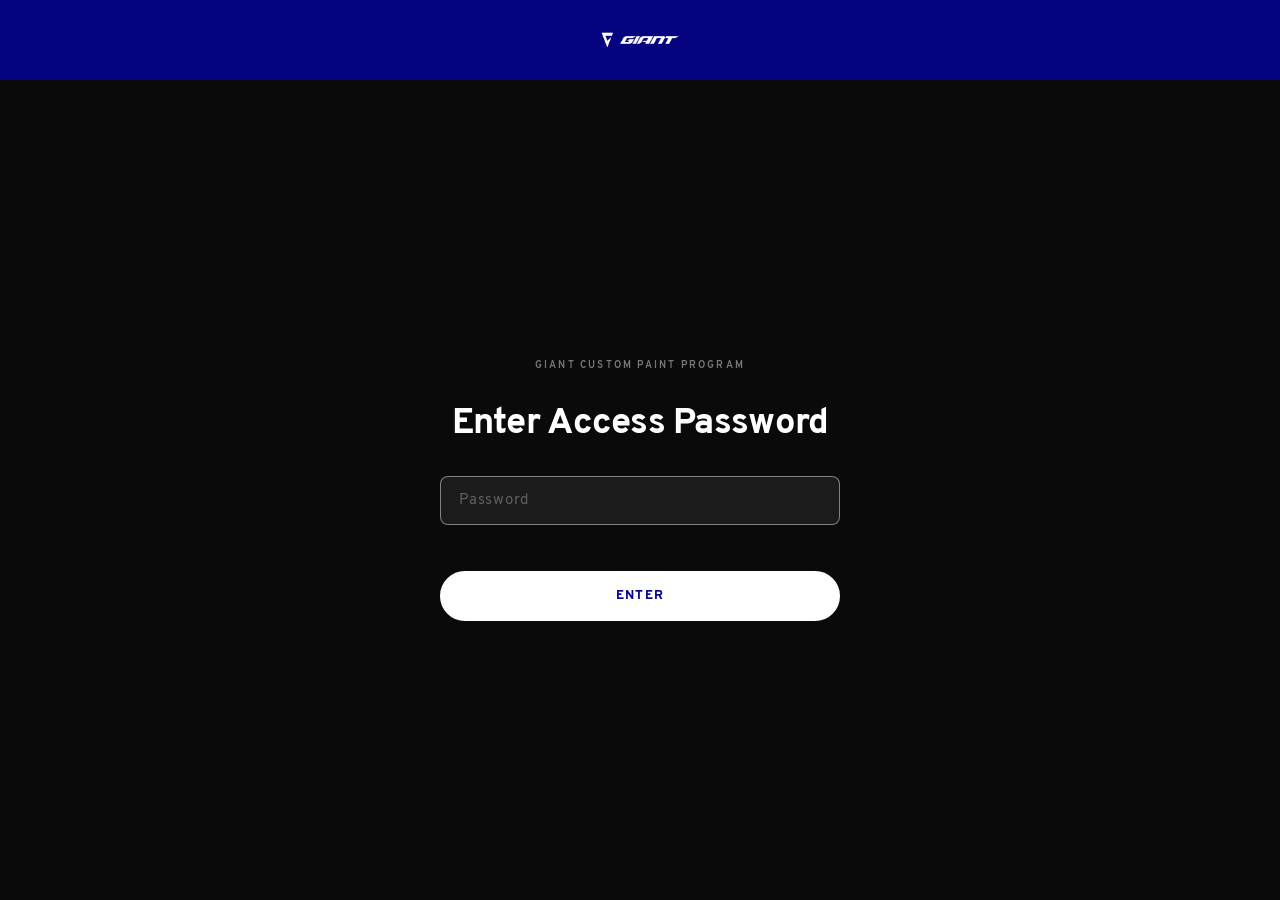
==== index.html @ 74f98933 "Add SHA-256 password gate to protect all pages Co-Authored-By: Claude Sonnet 4.6 <noreply@anthropic." ====
<!DOCTYPE html>
<html lang="en">
<head>
  <meta charset="UTF-8">
  <meta name="viewport" content="width=device-width, initial-scale=1.0">
  <title>Giant Custom Paint Program</title>
  <link rel="preconnect" href="https://fonts.googleapis.com">
  <link href="https://fonts.googleapis.com/css2?family=Bebas+Neue&display=swap" rel="stylesheet">
  <style>
    @font-face { font-family:'Overpass'; src:url('fonts/overpass-regular.ttf') format('truetype'); font-weight:400; }
    @font-face { font-family:'Overpass'; src:url('fonts/overpass-semibold.ttf') format('truetype'); font-weight:600; }
    @font-face { font-family:'Overpass'; src:url('fonts/overpass-bold.ttf') format('truetype'); font-weight:700; }
    @font-face { font-family:'Overpass'; src:url('fonts/overpass-extrabold.ttf') format('truetype'); font-weight:800; }

    *, *::before, *::after { box-sizing:border-box; margin:0; padding:0; }
    html, body { height:100%; }
    body {
      font-family:'Overpass','Helvetica Neue',Arial,sans-serif;
      -webkit-font-smoothing:antialiased;
      background:#0a0a0a;
      color:#fff;
      display:flex;
      flex-direction:column;
    }

    /* NAV */
    .site-nav {
      height:80px;
      background:rgba(6,3,141,.9);
      backdrop-filter:blur(12px);
      -webkit-backdrop-filter:blur(12px);
      display:flex;
      align-items:center;
      justify-content:center;
      padding:0 20px;
      flex-shrink:0;
    }
    .site-nav img { height:22px; width:auto; }

    /* MAIN */
    main {
      flex:1;
      display:flex;
      align-items:center;
      justify-content:center;
      padding:40px 20px;
    }

    .login-card {
      width:100%;
      max-width:400px;
      display:flex;
      flex-direction:column;
      align-items:center;
      gap:32px;
    }

    .login-eyebrow {
      font-size:10px;
      font-weight:700;
      letter-spacing:.22em;
      color:rgba(255,255,255,.45);
      text-transform:uppercase;
      text-align:center;
    }

    .login-title {
      font-size:36px;
      font-weight:800;
      letter-spacing:-.02em;
      text-align:center;
      line-height:1.1;
    }

    .login-form {
      width:100%;
      display:flex;
      flex-direction:column;
      gap:12px;
    }

    .login-input {
      width:100%;
      padding:14px 18px;
      background:rgba(255,255,255,.07);
      border:1.5px solid rgba(255,255,255,.15);
      border-radius:8px;
      color:#fff;
      font-family:'Overpass',sans-serif;
      font-size:15px;
      font-weight:400;
      outline:none;
      transition:border-color .2s;
      letter-spacing:.05em;
    }
    .login-input::placeholder { color:rgba(255,255,255,.3); letter-spacing:.05em; }
    .login-input:focus { border-color:rgba(255,255,255,.45); }

    .login-btn {
      position:relative;
      overflow:hidden;
      width:100%;
      padding:15px 40px;
      background:#fff;
      color:rgb(6,3,141);
      border:2px solid #fff;
      border-radius:999px;
      font-family:'Overpass',sans-serif;
      font-size:13px;
      font-weight:800;
      letter-spacing:.1em;
      text-transform:uppercase;
      cursor:pointer;
      z-index:0;
      transition:color .35s ease;
      margin-top:4px;
    }
    .login-btn::before {
      content:'';
      position:absolute;
      inset:0;
      background:rgb(6,3,141);
      transform:scaleX(0);
      transform-origin:left center;
      transition:transform .35s ease;
      z-index:-1;
    }
    .login-btn:hover { color:#fff; }
    .login-btn:hover::before { transform:scaleX(1); }

    .login-error {
      font-size:13px;
      font-weight:600;
      color:#ff5c5c;
      text-align:center;
      min-height:18px;
      letter-spacing:.02em;
    }
  </style>
</head>
<body>

  <nav class="site-nav">
    <img src="images/Giant_Horizontal_Signature_RGB_White.png" alt="Giant">
  </nav>

  <main>
    <div class="login-card">
      <p class="login-eyebrow">Giant Custom Paint Program</p>
      <h1 class="login-title">Enter Access Password</h1>
      <form class="login-form" id="loginForm">
        <input
          class="login-input"
          type="password"
          id="passwordInput"
          placeholder="Password"
          autocomplete="current-password"
          autofocus
        >
        <p class="login-error" id="errorMsg"></p>
        <button class="login-btn" type="submit">Enter</button>
      </form>
    </div>
  </main>

  <script>
    // SHA-256 hash of the access password
    // To update: run `echo -n "newpassword" | shasum -a 256` in Terminal
    // then replace the hash string below
    const PASSWORD_HASH = 'bc69402d24474e21c4f4bd81c843569075463990cea505ab7e31ff88e2326cc8';

    async function sha256(str) {
      const buf = await crypto.subtle.digest('SHA-256', new TextEncoder().encode(str));
      return Array.from(new Uint8Array(buf)).map(b => b.toString(16).padStart(2,'0')).join('');
    }

    const params = new URLSearchParams(location.search);
    const redirect = params.get('redirect') || 'bike-customizer.html';

    document.getElementById('loginForm').addEventListener('submit', async e => {
      e.preventDefault();
      const val = document.getElementById('passwordInput').value;
      const hash = await sha256(val);
      if (hash === PASSWORD_HASH) {
        sessionStorage.setItem('auth', '1');
        location.replace(redirect);
      } else {
        document.getElementById('errorMsg').textContent = 'Incorrect password. Please try again.';
        document.getElementById('passwordInput').value = '';
        document.getElementById('passwordInput').focus();
      }
    });
  </script>

</body>
</html>
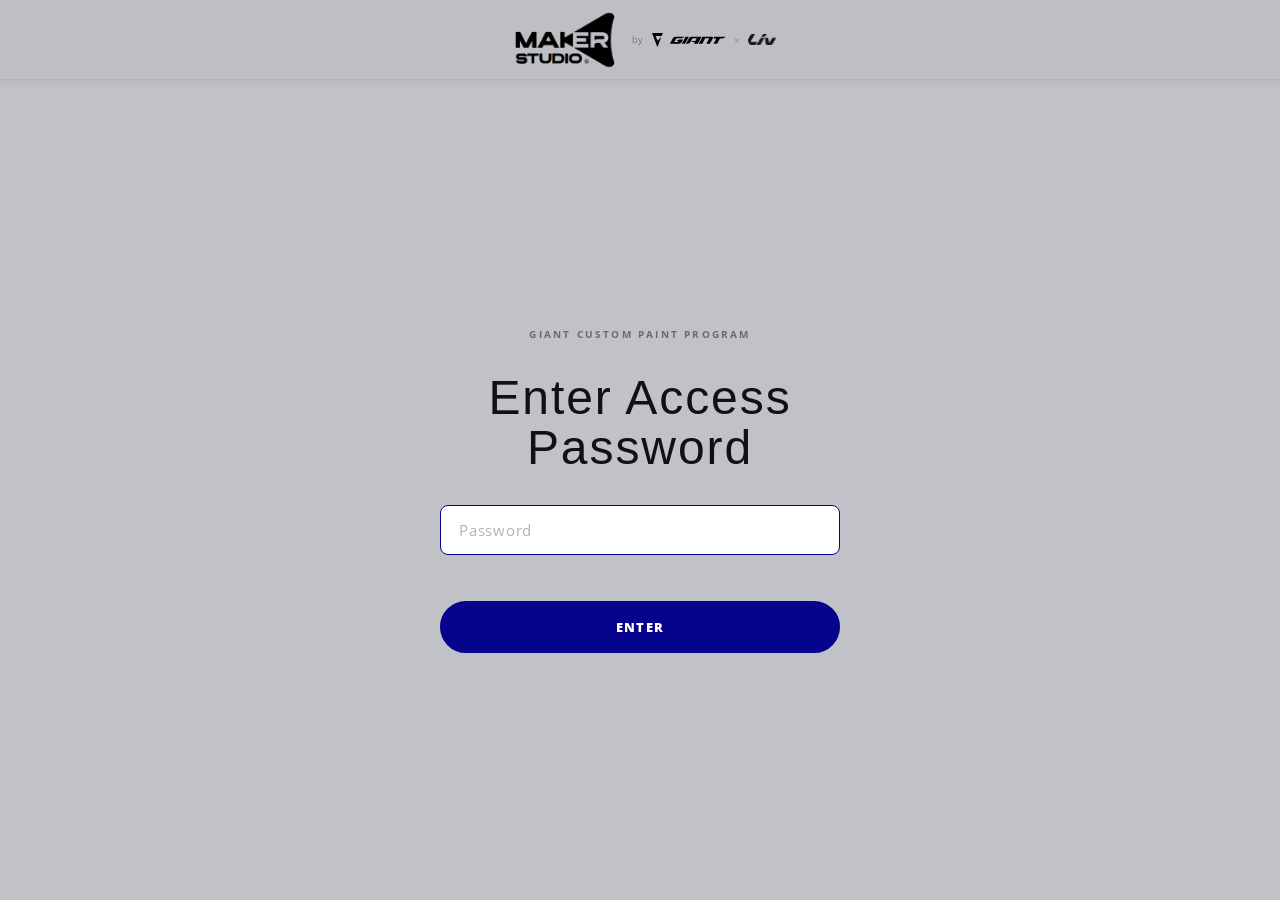
==== commit f2a9978c: "Add chat widget, block search engines, update logo assets - Move Giant AI chat widget from index.htm" ====
--- a/index.html
+++ b/index.html
@@ -2,23 +2,25 @@
 <html lang="en">
 <head>
   <meta charset="UTF-8">
+  <meta name="robots" content="noindex, nofollow">
   <meta name="viewport" content="width=device-width, initial-scale=1.0">
   <title>Giant Custom Paint Program</title>
   <link rel="preconnect" href="https://fonts.googleapis.com">
   <link href="https://fonts.googleapis.com/css2?family=Bebas+Neue&display=swap" rel="stylesheet">
   <style>
-    @font-face { font-family:'Overpass'; src:url('fonts/overpass-regular.ttf') format('truetype'); font-weight:400; }
-    @font-face { font-family:'Overpass'; src:url('fonts/overpass-semibold.ttf') format('truetype'); font-weight:600; }
-    @font-face { font-family:'Overpass'; src:url('fonts/overpass-bold.ttf') format('truetype'); font-weight:700; }
-    @font-face { font-family:'Overpass'; src:url('fonts/overpass-extrabold.ttf') format('truetype'); font-weight:800; }
+    @font-face { font-family:'Open Sans'; src:url('fonts/OpenSans-Light.ttf') format('truetype'); font-weight:300; font-style:normal; }
+    @font-face { font-family:'Open Sans'; src:url('fonts/OpenSans-Regular.ttf') format('truetype'); font-weight:400; font-style:normal; }
+    @font-face { font-family:'Open Sans'; src:url('fonts/OpenSans-SemiBold.ttf') format('truetype'); font-weight:600; font-style:normal; }
+    @font-face { font-family:'Open Sans'; src:url('fonts/OpenSans-Bold.ttf') format('truetype'); font-weight:700; font-style:normal; }
+    @font-face { font-family:'Open Sans'; src:url('fonts/OpenSans-ExtraBold.ttf') format('truetype'); font-weight:800; font-style:normal; }
 
     *, *::before, *::after { box-sizing:border-box; margin:0; padding:0; }
     html, body { height:100%; }
     body {
-      font-family:'Overpass','Helvetica Neue',Arial,sans-serif;
+      font-family:'Open Sans','Helvetica Neue',sans-serif;
       -webkit-font-smoothing:antialiased;
-      background:#0a0a0a;
-      color:#fff;
+      background:#C1C2C7;
+      color:#111;
       display:flex;
       flex-direction:column;
     }
@@ -26,16 +28,23 @@
     /* NAV */
     .site-nav {
       height:80px;
-      background:rgba(6,3,141,.9);
-      backdrop-filter:blur(12px);
-      -webkit-backdrop-filter:blur(12px);
+      background:#BEBFC4;
+      border-bottom:1px solid rgba(0,0,0,.08);
+      box-shadow:0 2px 8px rgba(0,0,0,.06);
       display:flex;
       align-items:center;
       justify-content:center;
       padding:0 20px;
       flex-shrink:0;
     }
-    .site-nav img { height:22px; width:auto; }
+
+    /* Nav brand lockup */
+    .nav-brand-lockup { display:flex; align-items:center; gap:8px; white-space:nowrap; }
+    .brand-maker-img { height:56px; width:auto; display:block; }
+    .brand-by { font-size:9px; font-weight:500; color:rgba(0,0,0,.4); letter-spacing:.06em; }
+    .brand-giant-img { height:14px; width:auto; display:block; }
+    .brand-sep { font-size:10px; color:rgba(0,0,0,.25); line-height:1; }
+    .brand-liv-img { height:11px; width:auto; display:block; }
 
     /* MAIN */
     main {
@@ -59,17 +68,19 @@
       font-size:10px;
       font-weight:700;
       letter-spacing:.22em;
-      color:rgba(255,255,255,.45);
+      color:rgba(0,0,0,.45);
       text-transform:uppercase;
       text-align:center;
     }
 
     .login-title {
-      font-size:36px;
-      font-weight:800;
-      letter-spacing:-.02em;
+      font-family:'Bebas Neue',sans-serif;
+      font-size:48px;
+      font-weight:400;
+      letter-spacing:.04em;
+      color:#111;
       text-align:center;
-      line-height:1.1;
+      line-height:1.05;
     }
 
     .login-form {
@@ -82,51 +93,40 @@
     .login-input {
       width:100%;
       padding:14px 18px;
-      background:rgba(255,255,255,.07);
-      border:1.5px solid rgba(255,255,255,.15);
+      background:#fff;
+      border:1.5px solid rgba(0,0,0,.15);
       border-radius:8px;
-      color:#fff;
-      font-family:'Overpass',sans-serif;
+      color:#111;
+      font-family:'Open Sans',sans-serif;
       font-size:15px;
       font-weight:400;
       outline:none;
       transition:border-color .2s;
       letter-spacing:.05em;
     }
-    .login-input::placeholder { color:rgba(255,255,255,.3); letter-spacing:.05em; }
-    .login-input:focus { border-color:rgba(255,255,255,.45); }
+    .login-input::placeholder { color:rgba(0,0,0,.3); letter-spacing:.05em; }
+    .login-input:focus { border-color:rgb(6,3,141); }
 
     .login-btn {
       position:relative;
       overflow:hidden;
       width:100%;
       padding:15px 40px;
-      background:#fff;
-      color:rgb(6,3,141);
-      border:2px solid #fff;
+      background:rgb(6,3,141);
+      color:#fff;
+      border:2px solid rgb(6,3,141);
       border-radius:999px;
-      font-family:'Overpass',sans-serif;
+      font-family:'Open Sans',sans-serif;
       font-size:13px;
       font-weight:800;
       letter-spacing:.1em;
       text-transform:uppercase;
       cursor:pointer;
       z-index:0;
-      transition:color .35s ease;
+      transition:opacity .2s;
       margin-top:4px;
     }
-    .login-btn::before {
-      content:'';
-      position:absolute;
-      inset:0;
-      background:rgb(6,3,141);
-      transform:scaleX(0);
-      transform-origin:left center;
-      transition:transform .35s ease;
-      z-index:-1;
-    }
-    .login-btn:hover { color:#fff; }
-    .login-btn:hover::before { transform:scaleX(1); }
+    .login-btn:hover { opacity:.85; }
 
     .login-error {
       font-size:13px;
@@ -141,7 +141,13 @@
 <body>
 
   <nav class="site-nav">
-    <img src="images/Giant_Horizontal_Signature_RGB_White.png" alt="Giant">
+    <div class="nav-brand-lockup">
+      <img src="assets/Logo/logo_maker_studio.png" class="brand-maker-img" alt="Maker Studio">
+      <span class="brand-by">by</span>
+      <img src="images/giant-logo-h.svg" class="brand-giant-img" alt="Giant">
+      <span class="brand-sep">×</span>
+      <img src="assets/Logo/Liv_Logotype_black.png" class="brand-liv-img" alt="Liv">
+    </div>
   </nav>
 
   <main>
